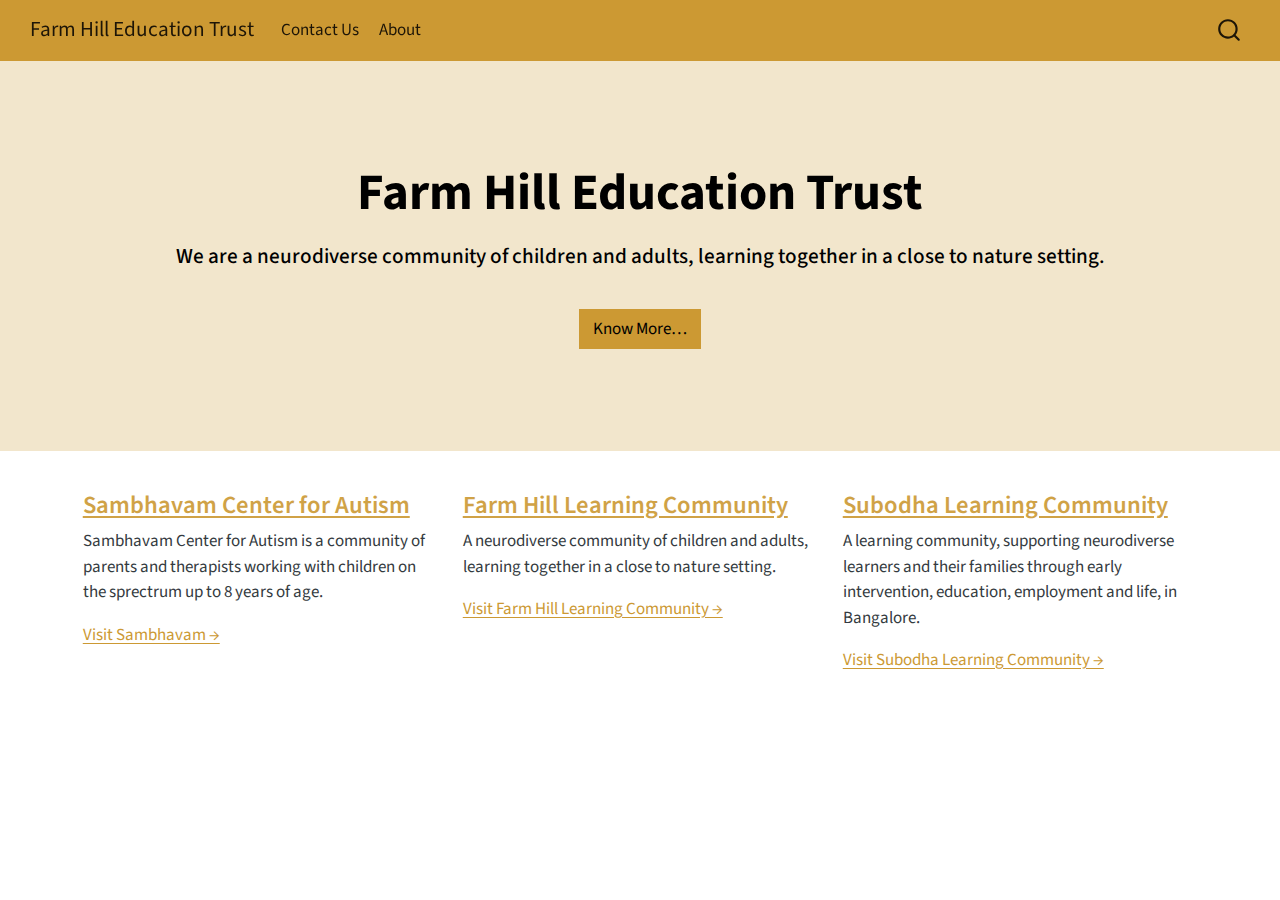
==== index.html @ 0dd2c284 "Built site for gh-pages" ====
<!DOCTYPE html>
<html xmlns="http://www.w3.org/1999/xhtml" lang="en" xml:lang="en"><head>

<meta charset="utf-8">
<meta name="generator" content="quarto-1.5.57">

<meta name="viewport" content="width=device-width, initial-scale=1.0, user-scalable=yes">


<title>Farm Hill Education Trust</title>
<style>
code{white-space: pre-wrap;}
span.smallcaps{font-variant: small-caps;}
div.columns{display: flex; gap: min(4vw, 1.5em);}
div.column{flex: auto; overflow-x: auto;}
div.hanging-indent{margin-left: 1.5em; text-indent: -1.5em;}
ul.task-list{list-style: none;}
ul.task-list li input[type="checkbox"] {
  width: 0.8em;
  margin: 0 0.8em 0.2em -1em; /* quarto-specific, see https://github.com/quarto-dev/quarto-cli/issues/4556 */ 
  vertical-align: middle;
}
</style>


<script src="site_libs/quarto-nav/quarto-nav.js"></script>
<script src="site_libs/quarto-nav/headroom.min.js"></script>
<script src="site_libs/clipboard/clipboard.min.js"></script>
<script src="site_libs/quarto-search/autocomplete.umd.js"></script>
<script src="site_libs/quarto-search/fuse.min.js"></script>
<script src="site_libs/quarto-search/quarto-search.js"></script>
<meta name="quarto:offset" content="./">
<script src="site_libs/quarto-html/quarto.js"></script>
<script src="site_libs/quarto-html/popper.min.js"></script>
<script src="site_libs/quarto-html/tippy.umd.min.js"></script>
<script src="site_libs/quarto-html/anchor.min.js"></script>
<link href="site_libs/quarto-html/tippy.css" rel="stylesheet">
<link href="site_libs/quarto-html/quarto-syntax-highlighting.css" rel="stylesheet" id="quarto-text-highlighting-styles">
<script src="site_libs/bootstrap/bootstrap.min.js"></script>
<link href="site_libs/bootstrap/bootstrap-icons.css" rel="stylesheet">
<link href="site_libs/bootstrap/bootstrap.min.css" rel="stylesheet" id="quarto-bootstrap" data-mode="light">
<script id="quarto-search-options" type="application/json">{
  "location": "navbar",
  "copy-button": false,
  "collapse-after": 3,
  "panel-placement": "end",
  "type": "overlay",
  "limit": 50,
  "keyboard-shortcut": [
    "f",
    "/",
    "s"
  ],
  "show-item-context": false,
  "language": {
    "search-no-results-text": "No results",
    "search-matching-documents-text": "matching documents",
    "search-copy-link-title": "Copy link to search",
    "search-hide-matches-text": "Hide additional matches",
    "search-more-match-text": "more match in this document",
    "search-more-matches-text": "more matches in this document",
    "search-clear-button-title": "Clear",
    "search-text-placeholder": "",
    "search-detached-cancel-button-title": "Cancel",
    "search-submit-button-title": "Submit",
    "search-label": "Search"
  }
}</script>


<link rel="stylesheet" href="styles.css">
</head>

<body class="nav-fixed fullcontent">

<div id="quarto-search-results"></div>
  <header id="quarto-header" class="headroom fixed-top">
    <nav class="navbar navbar-expand-lg " data-bs-theme="dark">
      <div class="navbar-container container-fluid">
      <div class="navbar-brand-container mx-auto">
    <a class="navbar-brand" href="./index.html">
    <span class="navbar-title">Farm Hill Education Trust</span>
    </a>
  </div>
            <div id="quarto-search" class="" title="Search"></div>
          <button class="navbar-toggler" type="button" data-bs-toggle="collapse" data-bs-target="#navbarCollapse" aria-controls="navbarCollapse" role="menu" aria-expanded="false" aria-label="Toggle navigation" onclick="if (window.quartoToggleHeadroom) { window.quartoToggleHeadroom(); }">
  <span class="navbar-toggler-icon"></span>
</button>
          <div class="collapse navbar-collapse" id="navbarCollapse">
            <ul class="navbar-nav navbar-nav-scroll me-auto">
  <li class="nav-item">
    <a class="nav-link" href="./contact/index.html"> 
<span class="menu-text">Contact Us</span></a>
  </li>  
  <li class="nav-item">
    <a class="nav-link" href="./about/index.html"> 
<span class="menu-text">About</span></a>
  </li>  
</ul>
          </div> <!-- /navcollapse -->
            <div class="quarto-navbar-tools">
</div>
      </div> <!-- /container-fluid -->
    </nav>
</header>
<!-- content -->
<div id="quarto-content" class="quarto-container page-layout-custom page-navbar">
<!-- sidebar -->
<!-- margin-sidebar -->
<!-- main -->

<div class="hero">
  <div class="hero-content">
  <h1 class="title">Farm Hill Education Trust</h1>
    <p class="lead subtitle">We are a neurodiverse community of children and adults, learning together in a close to nature setting.</p>
    <div class="actions">
                  <a class="btn btn-primary" href="./about/">Know More…</a>
            </div>
</div>
</div>
<style type="text/css">
  .hero {
          background-color: #f2e6cc;
                  color: black !important;
      }

  
  .hero h1 {
          color: black !important;
      }
</style>


<div class="container">
<div class="grid">
<section id="sambhavam-center-for-autism" class="level3 g-col-12 g-col-md-4">
<h3 data-anchor-id="sambhavam-center-for-autism"><a href="https://sambhavam-autism.com/">Sambhavam Center for Autism</a></h3>
<p>Sambhavam Center for Autism is a community of parents and therapists working with children on the sprectrum up to 8 years of age.</p>
<p><a href="https://sambhavam-autism.com/">Visit Sambhavam →</a></p>
</section>
<section id="farm-hill-learning-community" class="level3 g-col-12 g-col-md-4">
<h3 data-anchor-id="farm-hill-learning-community"><a href="https://farmhill-learning.org/">Farm Hill Learning Community</a></h3>
<p>A neurodiverse community of children and adults, learning together in a close to nature setting.</p>
<p><a href="https://farmhill-learning.org/">Visit Farm Hill Learning Community →</a></p>
</section>
<section id="subodha-learning-community" class="level3 g-col-12 g-col-md-4">
<h3 data-anchor-id="subodha-learning-community"><a href="https://farmhill-learning.org/subodha">Subodha Learning Community</a></h3>
<p>A learning community, supporting neurodiverse learners and their families through early intervention, education, employment and life, in Bangalore.</p>
<p><a href="https://farmhill-learning.org/subodha">Visit Subodha Learning Community →</a></p>
</section>
</div>


</div>


<script id="quarto-html-after-body" type="application/javascript">
window.document.addEventListener("DOMContentLoaded", function (event) {
  const toggleBodyColorMode = (bsSheetEl) => {
    const mode = bsSheetEl.getAttribute("data-mode");
    const bodyEl = window.document.querySelector("body");
    if (mode === "dark") {
      bodyEl.classList.add("quarto-dark");
      bodyEl.classList.remove("quarto-light");
    } else {
      bodyEl.classList.add("quarto-light");
      bodyEl.classList.remove("quarto-dark");
    }
  }
  const toggleBodyColorPrimary = () => {
    const bsSheetEl = window.document.querySelector("link#quarto-bootstrap");
    if (bsSheetEl) {
      toggleBodyColorMode(bsSheetEl);
    }
  }
  toggleBodyColorPrimary();  
  const icon = "";
  const anchorJS = new window.AnchorJS();
  anchorJS.options = {
    placement: 'right',
    icon: icon
  };
  anchorJS.add('.anchored');
  const isCodeAnnotation = (el) => {
    for (const clz of el.classList) {
      if (clz.startsWith('code-annotation-')) {                     
        return true;
      }
    }
    return false;
  }
  const onCopySuccess = function(e) {
    // button target
    const button = e.trigger;
    // don't keep focus
    button.blur();
    // flash "checked"
    button.classList.add('code-copy-button-checked');
    var currentTitle = button.getAttribute("title");
    button.setAttribute("title", "Copied!");
    let tooltip;
    if (window.bootstrap) {
      button.setAttribute("data-bs-toggle", "tooltip");
      button.setAttribute("data-bs-placement", "left");
      button.setAttribute("data-bs-title", "Copied!");
      tooltip = new bootstrap.Tooltip(button, 
        { trigger: "manual", 
          customClass: "code-copy-button-tooltip",
          offset: [0, -8]});
      tooltip.show();    
    }
    setTimeout(function() {
      if (tooltip) {
        tooltip.hide();
        button.removeAttribute("data-bs-title");
        button.removeAttribute("data-bs-toggle");
        button.removeAttribute("data-bs-placement");
      }
      button.setAttribute("title", currentTitle);
      button.classList.remove('code-copy-button-checked');
    }, 1000);
    // clear code selection
    e.clearSelection();
  }
  const getTextToCopy = function(trigger) {
      const codeEl = trigger.previousElementSibling.cloneNode(true);
      for (const childEl of codeEl.children) {
        if (isCodeAnnotation(childEl)) {
          childEl.remove();
        }
      }
      return codeEl.innerText;
  }
  const clipboard = new window.ClipboardJS('.code-copy-button:not([data-in-quarto-modal])', {
    text: getTextToCopy
  });
  clipboard.on('success', onCopySuccess);
  if (window.document.getElementById('quarto-embedded-source-code-modal')) {
    // For code content inside modals, clipBoardJS needs to be initialized with a container option
    // TODO: Check when it could be a function (https://github.com/zenorocha/clipboard.js/issues/860)
    const clipboardModal = new window.ClipboardJS('.code-copy-button[data-in-quarto-modal]', {
      text: getTextToCopy,
      container: window.document.getElementById('quarto-embedded-source-code-modal')
    });
    clipboardModal.on('success', onCopySuccess);
  }
    var localhostRegex = new RegExp(/^(?:http|https):\/\/localhost\:?[0-9]*\//);
    var mailtoRegex = new RegExp(/^mailto:/);
      var filterRegex = new RegExp("https:\/\/farmhill\.in");
    var isInternal = (href) => {
        return filterRegex.test(href) || localhostRegex.test(href) || mailtoRegex.test(href);
    }
    // Inspect non-navigation links and adorn them if external
 	var links = window.document.querySelectorAll('a[href]:not(.nav-link):not(.navbar-brand):not(.toc-action):not(.sidebar-link):not(.sidebar-item-toggle):not(.pagination-link):not(.no-external):not([aria-hidden]):not(.dropdown-item):not(.quarto-navigation-tool):not(.about-link)');
    for (var i=0; i<links.length; i++) {
      const link = links[i];
      if (!isInternal(link.href)) {
        // undo the damage that might have been done by quarto-nav.js in the case of
        // links that we want to consider external
        if (link.dataset.originalHref !== undefined) {
          link.href = link.dataset.originalHref;
        }
      }
    }
  function tippyHover(el, contentFn, onTriggerFn, onUntriggerFn) {
    const config = {
      allowHTML: true,
      maxWidth: 500,
      delay: 100,
      arrow: false,
      appendTo: function(el) {
          return el.parentElement;
      },
      interactive: true,
      interactiveBorder: 10,
      theme: 'quarto',
      placement: 'bottom-start',
    };
    if (contentFn) {
      config.content = contentFn;
    }
    if (onTriggerFn) {
      config.onTrigger = onTriggerFn;
    }
    if (onUntriggerFn) {
      config.onUntrigger = onUntriggerFn;
    }
    window.tippy(el, config); 
  }
  const noterefs = window.document.querySelectorAll('a[role="doc-noteref"]');
  for (var i=0; i<noterefs.length; i++) {
    const ref = noterefs[i];
    tippyHover(ref, function() {
      // use id or data attribute instead here
      let href = ref.getAttribute('data-footnote-href') || ref.getAttribute('href');
      try { href = new URL(href).hash; } catch {}
      const id = href.replace(/^#\/?/, "");
      const note = window.document.getElementById(id);
      if (note) {
        return note.innerHTML;
      } else {
        return "";
      }
    });
  }
  const xrefs = window.document.querySelectorAll('a.quarto-xref');
  const processXRef = (id, note) => {
    // Strip column container classes
    const stripColumnClz = (el) => {
      el.classList.remove("page-full", "page-columns");
      if (el.children) {
        for (const child of el.children) {
          stripColumnClz(child);
        }
      }
    }
    stripColumnClz(note)
    if (id === null || id.startsWith('sec-')) {
      // Special case sections, only their first couple elements
      const container = document.createElement("div");
      if (note.children && note.children.length > 2) {
        container.appendChild(note.children[0].cloneNode(true));
        for (let i = 1; i < note.children.length; i++) {
          const child = note.children[i];
          if (child.tagName === "P" && child.innerText === "") {
            continue;
          } else {
            container.appendChild(child.cloneNode(true));
            break;
          }
        }
        if (window.Quarto?.typesetMath) {
          window.Quarto.typesetMath(container);
        }
        return container.innerHTML
      } else {
        if (window.Quarto?.typesetMath) {
          window.Quarto.typesetMath(note);
        }
        return note.innerHTML;
      }
    } else {
      // Remove any anchor links if they are present
      const anchorLink = note.querySelector('a.anchorjs-link');
      if (anchorLink) {
        anchorLink.remove();
      }
      if (window.Quarto?.typesetMath) {
        window.Quarto.typesetMath(note);
      }
      // TODO in 1.5, we should make sure this works without a callout special case
      if (note.classList.contains("callout")) {
        return note.outerHTML;
      } else {
        return note.innerHTML;
      }
    }
  }
  for (var i=0; i<xrefs.length; i++) {
    const xref = xrefs[i];
    tippyHover(xref, undefined, function(instance) {
      instance.disable();
      let url = xref.getAttribute('href');
      let hash = undefined; 
      if (url.startsWith('#')) {
        hash = url;
      } else {
        try { hash = new URL(url).hash; } catch {}
      }
      if (hash) {
        const id = hash.replace(/^#\/?/, "");
        const note = window.document.getElementById(id);
        if (note !== null) {
          try {
            const html = processXRef(id, note.cloneNode(true));
            instance.setContent(html);
          } finally {
            instance.enable();
            instance.show();
          }
        } else {
          // See if we can fetch this
          fetch(url.split('#')[0])
          .then(res => res.text())
          .then(html => {
            const parser = new DOMParser();
            const htmlDoc = parser.parseFromString(html, "text/html");
            const note = htmlDoc.getElementById(id);
            if (note !== null) {
              const html = processXRef(id, note);
              instance.setContent(html);
            } 
          }).finally(() => {
            instance.enable();
            instance.show();
          });
        }
      } else {
        // See if we can fetch a full url (with no hash to target)
        // This is a special case and we should probably do some content thinning / targeting
        fetch(url)
        .then(res => res.text())
        .then(html => {
          const parser = new DOMParser();
          const htmlDoc = parser.parseFromString(html, "text/html");
          const note = htmlDoc.querySelector('main.content');
          if (note !== null) {
            // This should only happen for chapter cross references
            // (since there is no id in the URL)
            // remove the first header
            if (note.children.length > 0 && note.children[0].tagName === "HEADER") {
              note.children[0].remove();
            }
            const html = processXRef(null, note);
            instance.setContent(html);
          } 
        }).finally(() => {
          instance.enable();
          instance.show();
        });
      }
    }, function(instance) {
    });
  }
      let selectedAnnoteEl;
      const selectorForAnnotation = ( cell, annotation) => {
        let cellAttr = 'data-code-cell="' + cell + '"';
        let lineAttr = 'data-code-annotation="' +  annotation + '"';
        const selector = 'span[' + cellAttr + '][' + lineAttr + ']';
        return selector;
      }
      const selectCodeLines = (annoteEl) => {
        const doc = window.document;
        const targetCell = annoteEl.getAttribute("data-target-cell");
        const targetAnnotation = annoteEl.getAttribute("data-target-annotation");
        const annoteSpan = window.document.querySelector(selectorForAnnotation(targetCell, targetAnnotation));
        const lines = annoteSpan.getAttribute("data-code-lines").split(",");
        const lineIds = lines.map((line) => {
          return targetCell + "-" + line;
        })
        let top = null;
        let height = null;
        let parent = null;
        if (lineIds.length > 0) {
            //compute the position of the single el (top and bottom and make a div)
            const el = window.document.getElementById(lineIds[0]);
            top = el.offsetTop;
            height = el.offsetHeight;
            parent = el.parentElement.parentElement;
          if (lineIds.length > 1) {
            const lastEl = window.document.getElementById(lineIds[lineIds.length - 1]);
            const bottom = lastEl.offsetTop + lastEl.offsetHeight;
            height = bottom - top;
          }
          if (top !== null && height !== null && parent !== null) {
            // cook up a div (if necessary) and position it 
            let div = window.document.getElementById("code-annotation-line-highlight");
            if (div === null) {
              div = window.document.createElement("div");
              div.setAttribute("id", "code-annotation-line-highlight");
              div.style.position = 'absolute';
              parent.appendChild(div);
            }
            div.style.top = top - 2 + "px";
            div.style.height = height + 4 + "px";
            div.style.left = 0;
            let gutterDiv = window.document.getElementById("code-annotation-line-highlight-gutter");
            if (gutterDiv === null) {
              gutterDiv = window.document.createElement("div");
              gutterDiv.setAttribute("id", "code-annotation-line-highlight-gutter");
              gutterDiv.style.position = 'absolute';
              const codeCell = window.document.getElementById(targetCell);
              const gutter = codeCell.querySelector('.code-annotation-gutter');
              gutter.appendChild(gutterDiv);
            }
            gutterDiv.style.top = top - 2 + "px";
            gutterDiv.style.height = height + 4 + "px";
          }
          selectedAnnoteEl = annoteEl;
        }
      };
      const unselectCodeLines = () => {
        const elementsIds = ["code-annotation-line-highlight", "code-annotation-line-highlight-gutter"];
        elementsIds.forEach((elId) => {
          const div = window.document.getElementById(elId);
          if (div) {
            div.remove();
          }
        });
        selectedAnnoteEl = undefined;
      };
        // Handle positioning of the toggle
    window.addEventListener(
      "resize",
      throttle(() => {
        elRect = undefined;
        if (selectedAnnoteEl) {
          selectCodeLines(selectedAnnoteEl);
        }
      }, 10)
    );
    function throttle(fn, ms) {
    let throttle = false;
    let timer;
      return (...args) => {
        if(!throttle) { // first call gets through
            fn.apply(this, args);
            throttle = true;
        } else { // all the others get throttled
            if(timer) clearTimeout(timer); // cancel #2
            timer = setTimeout(() => {
              fn.apply(this, args);
              timer = throttle = false;
            }, ms);
        }
      };
    }
      // Attach click handler to the DT
      const annoteDls = window.document.querySelectorAll('dt[data-target-cell]');
      for (const annoteDlNode of annoteDls) {
        annoteDlNode.addEventListener('click', (event) => {
          const clickedEl = event.target;
          if (clickedEl !== selectedAnnoteEl) {
            unselectCodeLines();
            const activeEl = window.document.querySelector('dt[data-target-cell].code-annotation-active');
            if (activeEl) {
              activeEl.classList.remove('code-annotation-active');
            }
            selectCodeLines(clickedEl);
            clickedEl.classList.add('code-annotation-active');
          } else {
            // Unselect the line
            unselectCodeLines();
            clickedEl.classList.remove('code-annotation-active');
          }
        });
      }
  const findCites = (el) => {
    const parentEl = el.parentElement;
    if (parentEl) {
      const cites = parentEl.dataset.cites;
      if (cites) {
        return {
          el,
          cites: cites.split(' ')
        };
      } else {
        return findCites(el.parentElement)
      }
    } else {
      return undefined;
    }
  };
  var bibliorefs = window.document.querySelectorAll('a[role="doc-biblioref"]');
  for (var i=0; i<bibliorefs.length; i++) {
    const ref = bibliorefs[i];
    const citeInfo = findCites(ref);
    if (citeInfo) {
      tippyHover(citeInfo.el, function() {
        var popup = window.document.createElement('div');
        citeInfo.cites.forEach(function(cite) {
          var citeDiv = window.document.createElement('div');
          citeDiv.classList.add('hanging-indent');
          citeDiv.classList.add('csl-entry');
          var biblioDiv = window.document.getElementById('ref-' + cite);
          if (biblioDiv) {
            citeDiv.innerHTML = biblioDiv.innerHTML;
          }
          popup.appendChild(citeDiv);
        });
        return popup.innerHTML;
      });
    }
  }
});
</script>
</div> <!-- /content -->




</body></html>
---- site_libs/quarto-html/tippy.css ----
.tippy-box[data-animation=fade][data-state=hidden]{opacity:0}[data-tippy-root]{max-width:calc(100vw - 10px)}.tippy-box{position:relative;background-color:#333;color:#fff;border-radius:4px;font-size:14px;line-height:1.4;white-space:normal;outline:0;transition-property:transform,visibility,opacity}.tippy-box[data-placement^=top]>.tippy-arrow{bottom:0}.tippy-box[data-placement^=top]>.tippy-arrow:before{bottom:-7px;left:0;border-width:8px 8px 0;border-top-color:initial;transform-origin:center top}.tippy-box[data-placement^=bottom]>.tippy-arrow{top:0}.tippy-box[data-placement^=bottom]>.tippy-arrow:before{top:-7px;left:0;border-width:0 8px 8px;border-bottom-color:initial;transform-origin:center bottom}.tippy-box[data-placement^=left]>.tippy-arrow{right:0}.tippy-box[data-placement^=left]>.tippy-arrow:before{border-width:8px 0 8px 8px;border-left-color:initial;right:-7px;transform-origin:center left}.tippy-box[data-placement^=right]>.tippy-arrow{left:0}.tippy-box[data-placement^=right]>.tippy-arrow:before{left:-7px;border-width:8px 8px 8px 0;border-right-color:initial;transform-origin:center right}.tippy-box[data-inertia][data-state=visible]{transition-timing-function:cubic-bezier(.54,1.5,.38,1.11)}.tippy-arrow{width:16px;height:16px;color:#333}.tippy-arrow:before{content:"";position:absolute;border-color:transparent;border-style:solid}.tippy-content{position:relative;padding:5px 9px;z-index:1}
---- site_libs/quarto-html/quarto-syntax-highlighting.css ----
/* quarto syntax highlight colors */
:root {
  --quarto-hl-ot-color: #003B4F;
  --quarto-hl-at-color: #657422;
  --quarto-hl-ss-color: #20794D;
  --quarto-hl-an-color: #5E5E5E;
  --quarto-hl-fu-color: #4758AB;
  --quarto-hl-st-color: #20794D;
  --quarto-hl-cf-color: #003B4F;
  --quarto-hl-op-color: #5E5E5E;
  --quarto-hl-er-color: #AD0000;
  --quarto-hl-bn-color: #AD0000;
  --quarto-hl-al-color: #AD0000;
  --quarto-hl-va-color: #111111;
  --quarto-hl-bu-color: inherit;
  --quarto-hl-ex-color: inherit;
  --quarto-hl-pp-color: #AD0000;
  --quarto-hl-in-color: #5E5E5E;
  --quarto-hl-vs-color: #20794D;
  --quarto-hl-wa-color: #5E5E5E;
  --quarto-hl-do-color: #5E5E5E;
  --quarto-hl-im-color: #00769E;
  --quarto-hl-ch-color: #20794D;
  --quarto-hl-dt-color: #AD0000;
  --quarto-hl-fl-color: #AD0000;
  --quarto-hl-co-color: #5E5E5E;
  --quarto-hl-cv-color: #5E5E5E;
  --quarto-hl-cn-color: #8f5902;
  --quarto-hl-sc-color: #5E5E5E;
  --quarto-hl-dv-color: #AD0000;
  --quarto-hl-kw-color: #003B4F;
}

/* other quarto variables */
:root {
  --quarto-font-monospace: SFMono-Regular, Menlo, Monaco, Consolas, "Liberation Mono", "Courier New", monospace;
}

pre > code.sourceCode > span {
  color: #003B4F;
}

code span {
  color: #003B4F;
}

code.sourceCode > span {
  color: #003B4F;
}

div.sourceCode,
div.sourceCode pre.sourceCode {
  color: #003B4F;
}

code span.ot {
  color: #003B4F;
  font-style: inherit;
}

code span.at {
  color: #657422;
  font-style: inherit;
}

code span.ss {
  color: #20794D;
  font-style: inherit;
}

code span.an {
  color: #5E5E5E;
  font-style: inherit;
}

code span.fu {
  color: #4758AB;
  font-style: inherit;
}

code span.st {
  color: #20794D;
  font-style: inherit;
}

code span.cf {
  color: #003B4F;
  font-weight: bold;
  font-style: inherit;
}

code span.op {
  color: #5E5E5E;
  font-style: inherit;
}

code span.er {
  color: #AD0000;
  font-style: inherit;
}

code span.bn {
  color: #AD0000;
  font-style: inherit;
}

code span.al {
  color: #AD0000;
  font-style: inherit;
}

code span.va {
  color: #111111;
  font-style: inherit;
}

code span.bu {
  font-style: inherit;
}

code span.ex {
  font-style: inherit;
}

code span.pp {
  color: #AD0000;
  font-style: inherit;
}

code span.in {
  color: #5E5E5E;
  font-style: inherit;
}

code span.vs {
  color: #20794D;
  font-style: inherit;
}

code span.wa {
  color: #5E5E5E;
  font-style: italic;
}

code span.do {
  color: #5E5E5E;
  font-style: italic;
}

code span.im {
  color: #00769E;
  font-style: inherit;
}

code span.ch {
  color: #20794D;
  font-style: inherit;
}

code span.dt {
  color: #AD0000;
  font-style: inherit;
}

code span.fl {
  color: #AD0000;
  font-style: inherit;
}

code span.co {
  color: #5E5E5E;
  font-style: inherit;
}

code span.cv {
  color: #5E5E5E;
  font-style: italic;
}

code span.cn {
  color: #8f5902;
  font-style: inherit;
}

code span.sc {
  color: #5E5E5E;
  font-style: inherit;
}

code span.dv {
  color: #AD0000;
  font-style: inherit;
}

code span.kw {
  color: #003B4F;
  font-weight: bold;
  font-style: inherit;
}

.prevent-inlining {
  content: "</";
}

/*# sourceMappingURL=debc5d5d77c3f9108843748ff7464032.css.map */
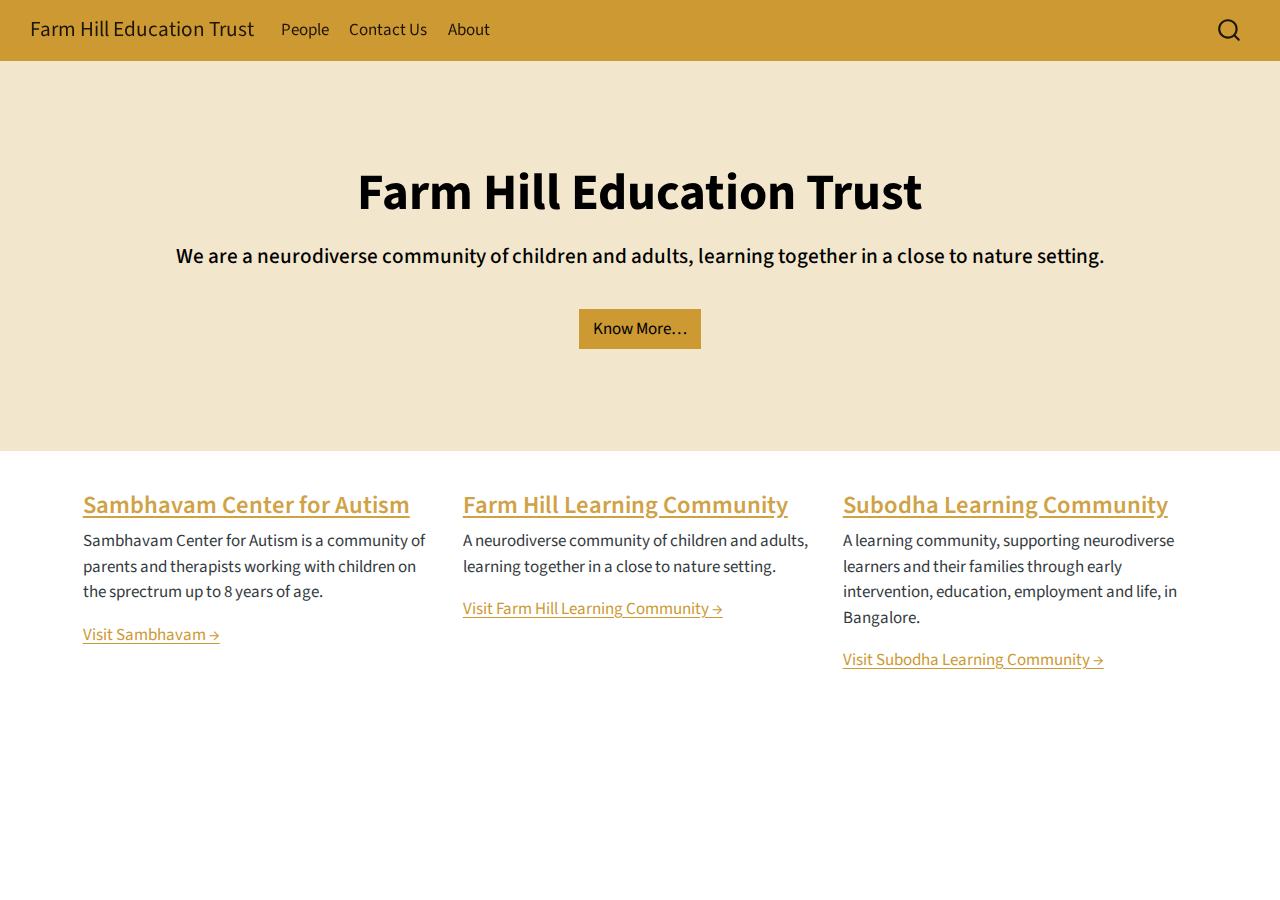
==== commit b00aa659: "Built site for gh-pages" ====
--- a/index.html
+++ b/index.html
@@ -89,6 +89,10 @@
           <div class="collapse navbar-collapse" id="navbarCollapse">
             <ul class="navbar-nav navbar-nav-scroll me-auto">
   <li class="nav-item">
+    <a class="nav-link" href="./people/index.html"> 
+<span class="menu-text">People</span></a>
+  </li>  
+  <li class="nav-item">
     <a class="nav-link" href="./contact/index.html"> 
 <span class="menu-text">Contact Us</span></a>
   </li>  
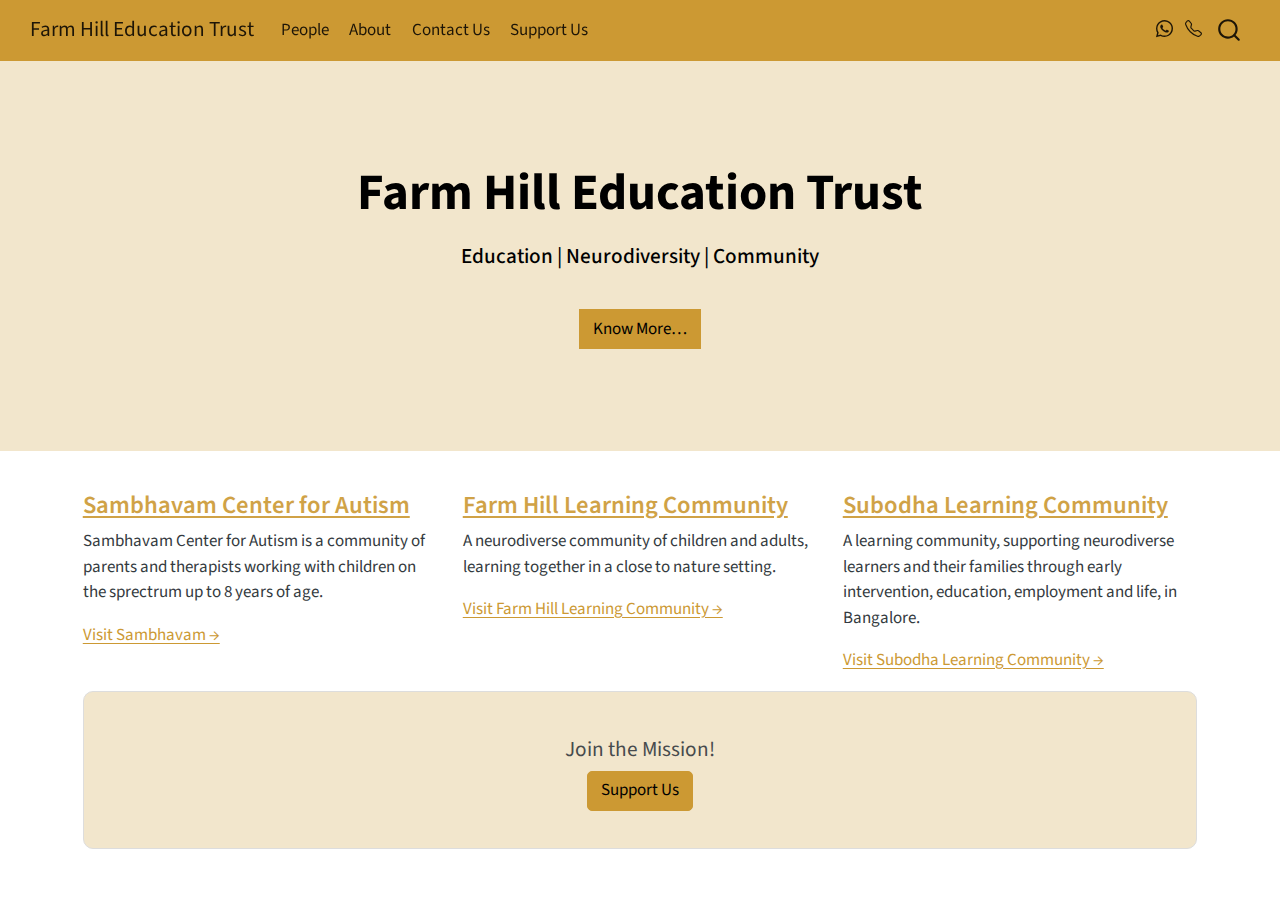
==== commit 5c130352: "Built site for gh-pages" ====
--- a/index.html
+++ b/index.html
@@ -93,16 +93,22 @@
 <span class="menu-text">People</span></a>
   </li>  
   <li class="nav-item">
+    <a class="nav-link" href="./about/index.html"> 
+<span class="menu-text">About</span></a>
+  </li>  
+  <li class="nav-item">
     <a class="nav-link" href="./contact/index.html"> 
 <span class="menu-text">Contact Us</span></a>
   </li>  
   <li class="nav-item">
-    <a class="nav-link" href="./about/index.html"> 
-<span class="menu-text">About</span></a>
+    <a class="nav-link" href="./support-us/index.html"> 
+<span class="menu-text">Support Us</span></a>
   </li>  
 </ul>
           </div> <!-- /navcollapse -->
             <div class="quarto-navbar-tools">
+    <a href="https://wa.me/918431032239?text=I%27m+interested+to+know+more+about+Subodha." title="" class="quarto-navigation-tool px-1" aria-label=""><i class="bi bi-whatsapp"></i></a>
+    <a href="tel:+918431032239" title="" class="quarto-navigation-tool px-1" aria-label=""><i class="bi bi-bi bi-telephone"></i></a>
 </div>
       </div> <!-- /container-fluid -->
     </nav>
@@ -116,7 +122,7 @@
 <div class="hero">
   <div class="hero-content">
   <h1 class="title">Farm Hill Education Trust</h1>
-    <p class="lead subtitle">We are a neurodiverse community of children and adults, learning together in a close to nature setting.</p>
+    <p class="lead subtitle">Education | Neurodiversity | Community</p>
     <div class="actions">
                   <a class="btn btn-primary" href="./about/">Know More…</a>
             </div>
@@ -148,14 +154,18 @@
 <p><a href="https://farmhill-learning.org/">Visit Farm Hill Learning Community →</a></p>
 </section>
 <section id="subodha-learning-community" class="level3 g-col-12 g-col-md-4">
-<h3 data-anchor-id="subodha-learning-community"><a href="https://farmhill-learning.org/subodha">Subodha Learning Community</a></h3>
+<h3 data-anchor-id="subodha-learning-community"><a href="https://subodha.farmhill.in">Subodha Learning Community</a></h3>
 <p>A learning community, supporting neurodiverse learners and their families through early intervention, education, employment and life, in Bangalore.</p>
-<p><a href="https://farmhill-learning.org/subodha">Visit Subodha Learning Community →</a></p>
+<p><a href="https://subodha.farmhill.in">Visit Subodha Learning Community →</a></p>
 </section>
 </div>
-
-
+<section id="join-the-mission" class="level4 page-cta">
+<h4 data-anchor-id="join-the-mission">Join the Mission!</h4>
+<p><a href="./support-us" class="btn btn-primary">Support Us</a></p>
+</section>
 </div>
+
+
 
 
 <script id="quarto-html-after-body" type="application/javascript">
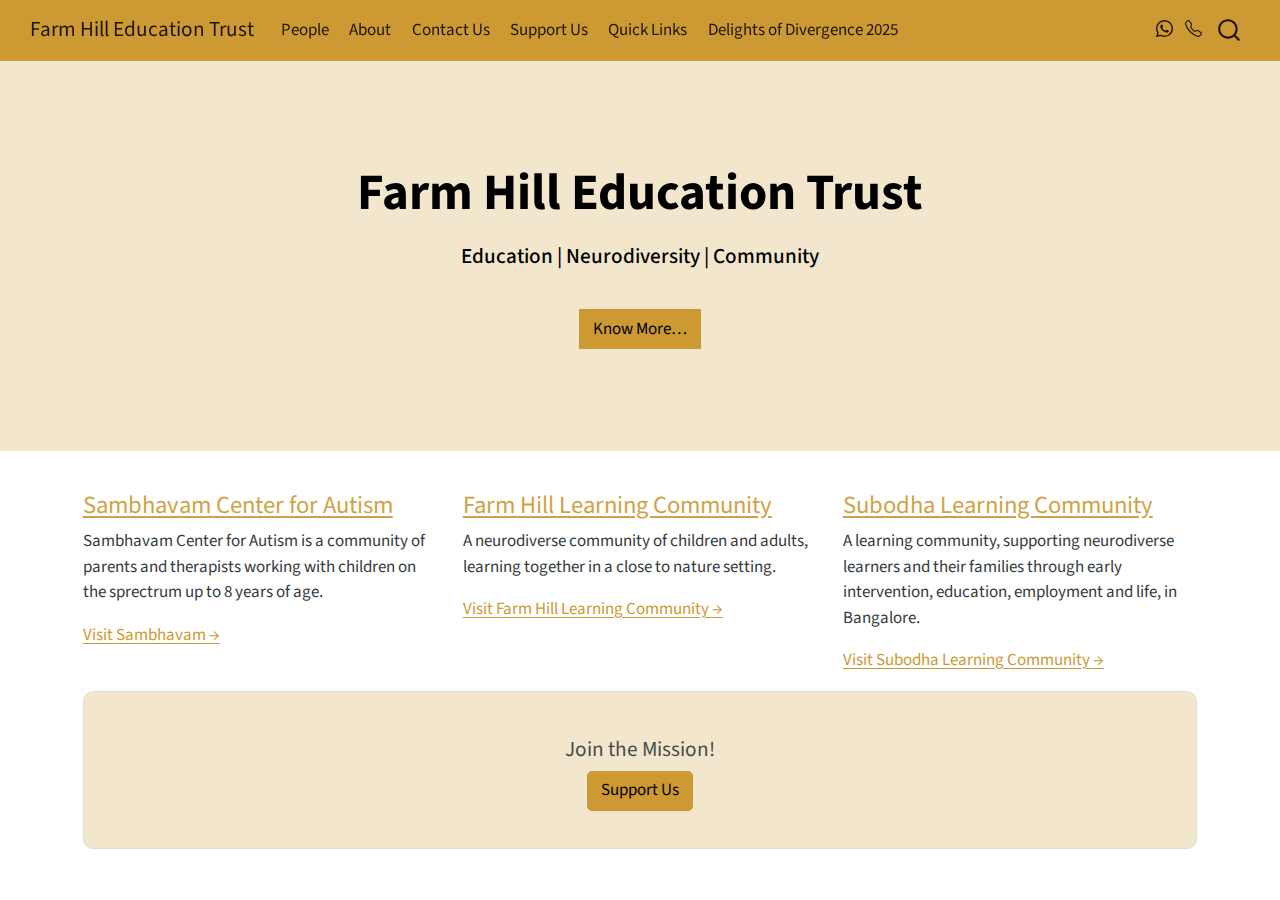
==== commit fe835846: "Built site for gh-pages" ====
--- a/index.html
+++ b/index.html
@@ -2,7 +2,7 @@
 <html xmlns="http://www.w3.org/1999/xhtml" lang="en" xml:lang="en"><head>
 
 <meta charset="utf-8">
-<meta name="generator" content="quarto-1.5.57">
+<meta name="generator" content="quarto-1.6.42">
 
 <meta name="viewport" content="width=device-width, initial-scale=1.0, user-scalable=yes">
 
@@ -35,10 +35,10 @@
 <script src="site_libs/quarto-html/tippy.umd.min.js"></script>
 <script src="site_libs/quarto-html/anchor.min.js"></script>
 <link href="site_libs/quarto-html/tippy.css" rel="stylesheet">
-<link href="site_libs/quarto-html/quarto-syntax-highlighting.css" rel="stylesheet" id="quarto-text-highlighting-styles">
+<link href="site_libs/quarto-html/quarto-syntax-highlighting-2f5df379a58b258e96c21c0638c20c03.css" rel="stylesheet" id="quarto-text-highlighting-styles">
 <script src="site_libs/bootstrap/bootstrap.min.js"></script>
 <link href="site_libs/bootstrap/bootstrap-icons.css" rel="stylesheet">
-<link href="site_libs/bootstrap/bootstrap.min.css" rel="stylesheet" id="quarto-bootstrap" data-mode="light">
+<link href="site_libs/bootstrap/bootstrap-400fc42db80092c6678feb90b845bf3c.min.css" rel="stylesheet" append-hash="true" id="quarto-bootstrap" data-mode="light">
 <script id="quarto-search-options" type="application/json">{
   "location": "navbar",
   "copy-button": false,
@@ -104,6 +104,14 @@
     <a class="nav-link" href="./support-us/index.html"> 
 <span class="menu-text">Support Us</span></a>
   </li>  
+  <li class="nav-item">
+    <a class="nav-link" href="./quick-links/index.html"> 
+<span class="menu-text">Quick Links</span></a>
+  </li>  
+  <li class="nav-item">
+    <a class="nav-link" href="./delight-o-divergence/index.html"> 
+<span class="menu-text">Delights of Divergence 2025</span></a>
+  </li>  
 </ul>
           </div> <!-- /navcollapse -->
             <div class="quarto-navbar-tools">
@@ -250,8 +258,6 @@
   });
   clipboard.on('success', onCopySuccess);
   if (window.document.getElementById('quarto-embedded-source-code-modal')) {
-    // For code content inside modals, clipBoardJS needs to be initialized with a container option
-    // TODO: Check when it could be a function (https://github.com/zenorocha/clipboard.js/issues/860)
     const clipboardModal = new window.ClipboardJS('.code-copy-button[data-in-quarto-modal]', {
       text: getTextToCopy,
       container: window.document.getElementById('quarto-embedded-source-code-modal')
@@ -362,7 +368,6 @@
       if (window.Quarto?.typesetMath) {
         window.Quarto.typesetMath(note);
       }
-      // TODO in 1.5, we should make sure this works without a callout special case
       if (note.classList.contains("callout")) {
         return note.outerHTML;
       } else {
--- a/site_libs/quarto-html/quarto-syntax-highlighting-2f5df379a58b258e96c21c0638c20c03.css
+++ b/site_libs/quarto-html/quarto-syntax-highlighting-2f5df379a58b258e96c21c0638c20c03.css
@@ -0,0 +1,205 @@
+/* quarto syntax highlight colors */
+:root {
+  --quarto-hl-ot-color: #003B4F;
+  --quarto-hl-at-color: #657422;
+  --quarto-hl-ss-color: #20794D;
+  --quarto-hl-an-color: #5E5E5E;
+  --quarto-hl-fu-color: #4758AB;
+  --quarto-hl-st-color: #20794D;
+  --quarto-hl-cf-color: #003B4F;
+  --quarto-hl-op-color: #5E5E5E;
+  --quarto-hl-er-color: #AD0000;
+  --quarto-hl-bn-color: #AD0000;
+  --quarto-hl-al-color: #AD0000;
+  --quarto-hl-va-color: #111111;
+  --quarto-hl-bu-color: inherit;
+  --quarto-hl-ex-color: inherit;
+  --quarto-hl-pp-color: #AD0000;
+  --quarto-hl-in-color: #5E5E5E;
+  --quarto-hl-vs-color: #20794D;
+  --quarto-hl-wa-color: #5E5E5E;
+  --quarto-hl-do-color: #5E5E5E;
+  --quarto-hl-im-color: #00769E;
+  --quarto-hl-ch-color: #20794D;
+  --quarto-hl-dt-color: #AD0000;
+  --quarto-hl-fl-color: #AD0000;
+  --quarto-hl-co-color: #5E5E5E;
+  --quarto-hl-cv-color: #5E5E5E;
+  --quarto-hl-cn-color: #8f5902;
+  --quarto-hl-sc-color: #5E5E5E;
+  --quarto-hl-dv-color: #AD0000;
+  --quarto-hl-kw-color: #003B4F;
+}
+
+/* other quarto variables */
+:root {
+  --quarto-font-monospace: SFMono-Regular, Menlo, Monaco, Consolas, "Liberation Mono", "Courier New", monospace;
+}
+
+pre > code.sourceCode > span {
+  color: #003B4F;
+}
+
+code span {
+  color: #003B4F;
+}
+
+code.sourceCode > span {
+  color: #003B4F;
+}
+
+div.sourceCode,
+div.sourceCode pre.sourceCode {
+  color: #003B4F;
+}
+
+code span.ot {
+  color: #003B4F;
+  font-style: inherit;
+}
+
+code span.at {
+  color: #657422;
+  font-style: inherit;
+}
+
+code span.ss {
+  color: #20794D;
+  font-style: inherit;
+}
+
+code span.an {
+  color: #5E5E5E;
+  font-style: inherit;
+}
+
+code span.fu {
+  color: #4758AB;
+  font-style: inherit;
+}
+
+code span.st {
+  color: #20794D;
+  font-style: inherit;
+}
+
+code span.cf {
+  color: #003B4F;
+  font-weight: bold;
+  font-style: inherit;
+}
+
+code span.op {
+  color: #5E5E5E;
+  font-style: inherit;
+}
+
+code span.er {
+  color: #AD0000;
+  font-style: inherit;
+}
+
+code span.bn {
+  color: #AD0000;
+  font-style: inherit;
+}
+
+code span.al {
+  color: #AD0000;
+  font-style: inherit;
+}
+
+code span.va {
+  color: #111111;
+  font-style: inherit;
+}
+
+code span.bu {
+  font-style: inherit;
+}
+
+code span.ex {
+  font-style: inherit;
+}
+
+code span.pp {
+  color: #AD0000;
+  font-style: inherit;
+}
+
+code span.in {
+  color: #5E5E5E;
+  font-style: inherit;
+}
+
+code span.vs {
+  color: #20794D;
+  font-style: inherit;
+}
+
+code span.wa {
+  color: #5E5E5E;
+  font-style: italic;
+}
+
+code span.do {
+  color: #5E5E5E;
+  font-style: italic;
+}
+
+code span.im {
+  color: #00769E;
+  font-style: inherit;
+}
+
+code span.ch {
+  color: #20794D;
+  font-style: inherit;
+}
+
+code span.dt {
+  color: #AD0000;
+  font-style: inherit;
+}
+
+code span.fl {
+  color: #AD0000;
+  font-style: inherit;
+}
+
+code span.co {
+  color: #5E5E5E;
+  font-style: inherit;
+}
+
+code span.cv {
+  color: #5E5E5E;
+  font-style: italic;
+}
+
+code span.cn {
+  color: #8f5902;
+  font-style: inherit;
+}
+
+code span.sc {
+  color: #5E5E5E;
+  font-style: inherit;
+}
+
+code span.dv {
+  color: #AD0000;
+  font-style: inherit;
+}
+
+code span.kw {
+  color: #003B4F;
+  font-weight: bold;
+  font-style: inherit;
+}
+
+.prevent-inlining {
+  content: "</";
+}
+
+/*# sourceMappingURL=35eb38a806ee71ea6d2563be2308c832.css.map */
